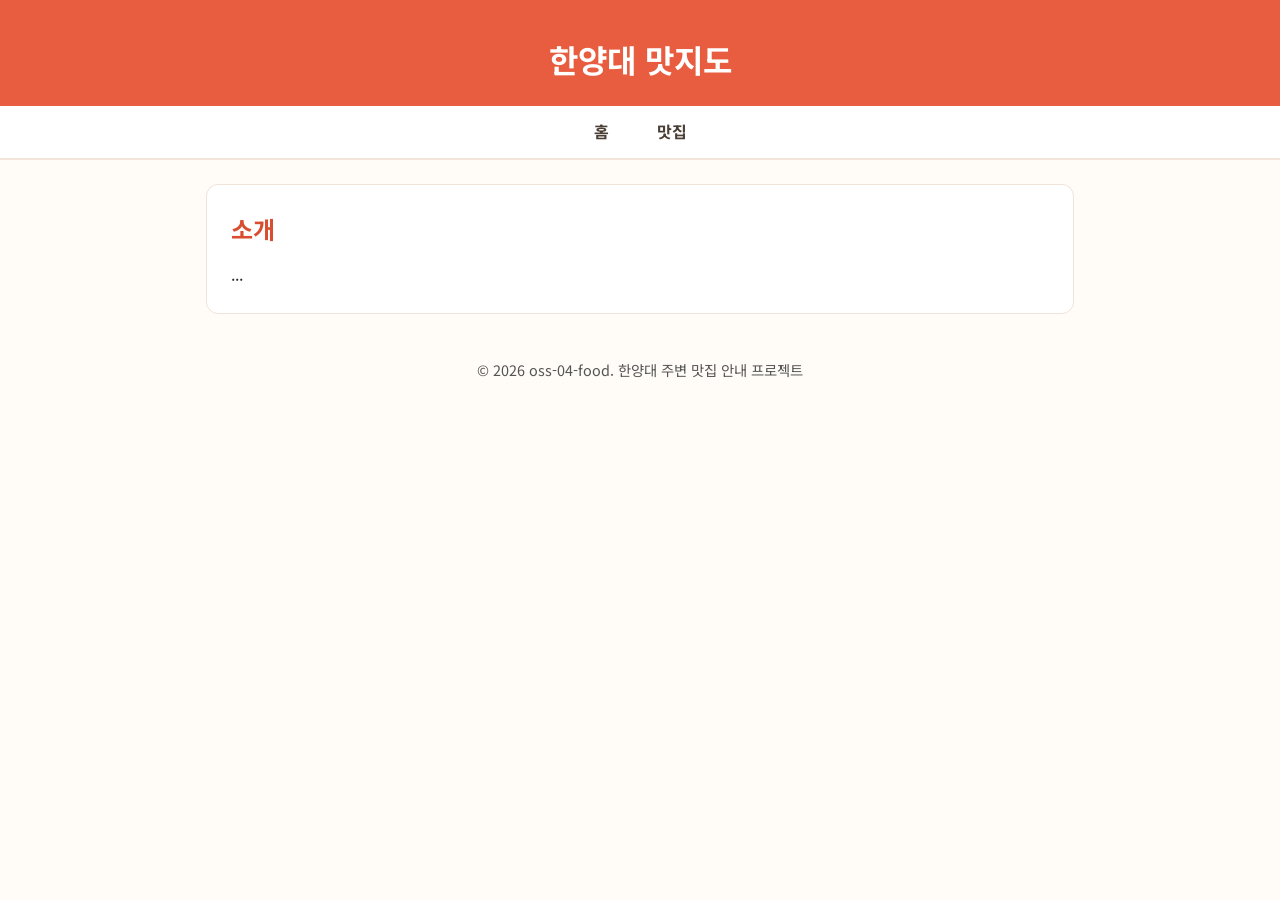
==== index.html @ 251c8cad "fix: 홈(index.html) 하단 푸터 문구를 프로젝트 안내 문구로 수정" ====
<!DOCTYPE html>
<html lang="ko">
<head>
  <meta charset="UTF-8">
  <meta name="viewport" content="width=device-width, initial-scale=1.0">
  <title>한양대 맛지도</title>
  <link href="https://fonts.googleapis.com/css?family=Noto+Sans+KR&display=swap" rel="stylesheet">
  <link rel="stylesheet" href="css/style.css">
</head>
<body>
  <header><h1>한양대 맛지도</h1></header>
  <nav>
    <ul>
      <li><a href="index.html">홈</a></li>
      <li><a href="pages/food.html">맛집</a></li>
    </ul>
  </nav>
  <main>
    <section><h2>소개</h2><p>...</p></section>
  </main>
    <footer>
    <p>&copy; 2026 oss-04-food. 한양대 주변 맛집 안내 프로젝트</p>
  </footer>

</body>
</html>
---- css/style.css ----
/* 전체 여백 초기화 */
* {
  box-sizing: border-box;
  margin: 0;
  padding: 0;
}

/* 1. 전체 폰트 및 기본 배경색·글자색 */
body {
  font-family: 'Noto Sans KR', sans-serif;
  font-size: 1rem;
  line-height: 1.7;
  background-color: #FFFBF7; /* 메인 배경: 크림 아이보리 */
  color: #2D2A26;            /* 기본 글자: 진한 차콜 블랙 */
}

/* 2. 상단 제목 영역 색상 */
header {
  background-color: #E85D3F; /* 포인트 색: 코랄 오렌지 */
  color: #FFFFFF;            /* 제목 글자: 흰색 */
  text-align: center;
  padding: 32px 16px 20px;
}

header h1 {
  font-size: 2rem;
  font-weight: 700;
}

/* 3. 상단 메뉴바 색상 */
nav {
  background-color: #FFFFFF;
  border-bottom: 2px solid #F3E5DC;
  padding: 12px 0;
}

nav ul {
  display: flex;
  justify-content: center;
  gap: 20px;
  list-style: none;
}

nav a {
  color: #4A3F35;
  text-decoration: none;
  font-weight: 700;
  padding: 6px 14px;
  border-radius: 8px;
}

nav a:hover {
  background-color: #FFEAE3;
  color: #E85D3F;
}

/* 4. 본문 카드 구역 색상 */
main {
  max-width: 900px;
  margin: 24px auto;
  padding: 0 16px;
}

section {
  background-color: #FFFFFF;
  border: 1px solid #F0E4D8;
  padding: 24px;
  margin-bottom: 20px;
  border-radius: 12px;
}

h2 {
  color: #D94E30;
  margin-bottom: 12px;
}

/* 5. 바닥글 색상 */
footer {
  text-align: center;
  padding: 20px;
  color: #555555;
  font-size: 0.9rem;
}
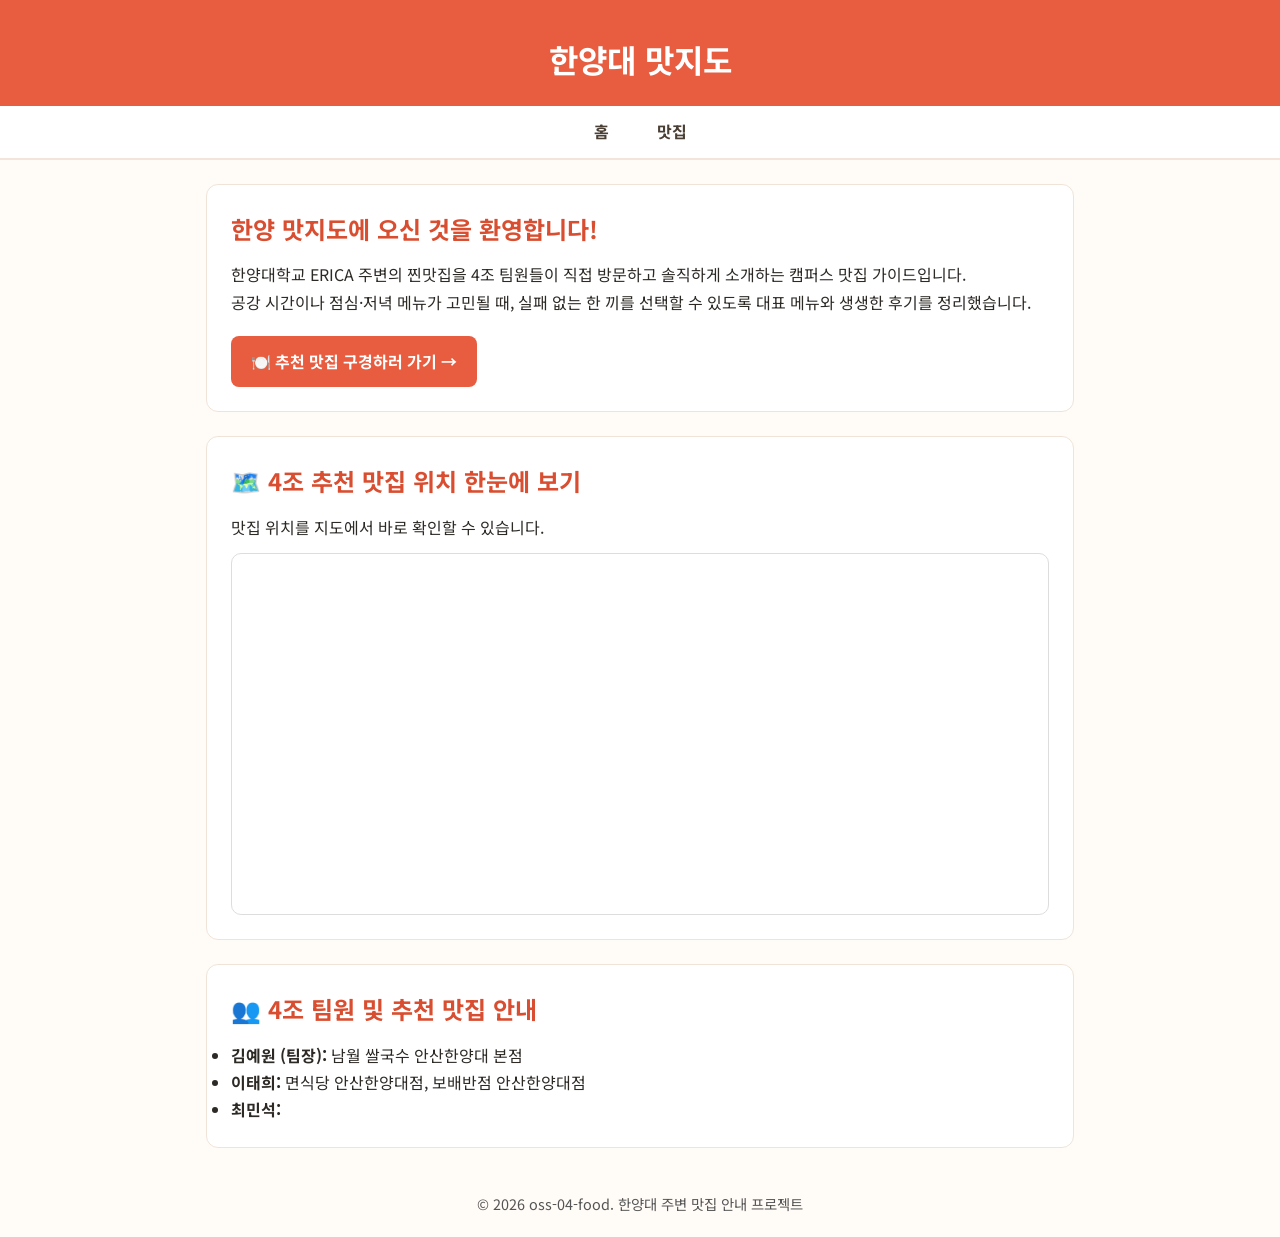
==== commit 89fbd18a: "feat: 메인 홈(index.html)에 4조 추천 맛집 3곳이 표시된 전용 Google 내 지도 임베드 추가" ====
--- a/index.html
+++ b/index.html
@@ -16,11 +16,41 @@
     </ul>
   </nav>
   <main>
-    <section><h2>소개</h2><p>...</p></section>
+    <section>
+      <h2>한양 맛지도에 오신 것을 환영합니다!</h2>
+      <p>한양대학교 ERICA 주변의 찐맛집을 4조 팀원들이 직접 방문하고 솔직하게 소개하는 캠퍼스 맛집 가이드입니다.</p>
+      <p>공강 시간이나 점심·저녁 메뉴가 고민될 때, 실패 없는 한 끼를 선택할 수 있도록 대표 메뉴와 생생한 후기를 정리했습니다.</p>
+      <p style="margin-top: 20px;">
+        <a href="pages/food.html" style="display: inline-block; background-color: #E85D3F; color: #FFFFFF; padding: 12px 20px; border-radius: 8px; text-decoration: none; font-weight: bold;">
+          🍽️ 추천 맛집 구경하러 가기 →
+        </a>
+      </p>
+    </section>
+
+    <section style="margin-top: 24px;">
+      <h2>🗺️ 4조 추천 맛집 위치 한눈에 보기</h2>
+      <p>맛집 위치를 지도에서 바로 확인할 수 있습니다.</p>
+      <div style="margin-top: 12px; border-radius: 10px; overflow: hidden; border: 1px solid #dddddd;">
+        <iframe
+          title="한양 맛지도 - 4조 추천 맛집 위치"
+          src="https://www.google.com/maps/d/embed?mid=1iUO8c96hVF"
+          width="100%"
+          height="360"
+          style="border: 0; display: block;"
+          loading="lazy">
+        </iframe>
+      </div>
+    </section>
+
+    <section style="margin-top: 24px;">
+      <h2>👥 4조 팀원 및 추천 맛집 안내</h2>
+      <ul>
+        <li><strong>김예원 (팀장):</strong> 남월 쌀국수 안산한양대 본점</li>
+        <li><strong>이태희:</strong> 면식당 안산한양대점, 보배반점 안산한양대점</li>
+        <li><strong>최민석:</strong>  </li>
+      </ul>
+    </section>
   </main>
-    <footer>
-    <p>&copy; 2026 oss-04-food. 한양대 주변 맛집 안내 프로젝트</p>
-  </footer>
-
+  <footer><p>&copy; 2026 oss-04-food. 한양대 주변 맛집 안내 프로젝트</p></footer>
 </body>
 </html>
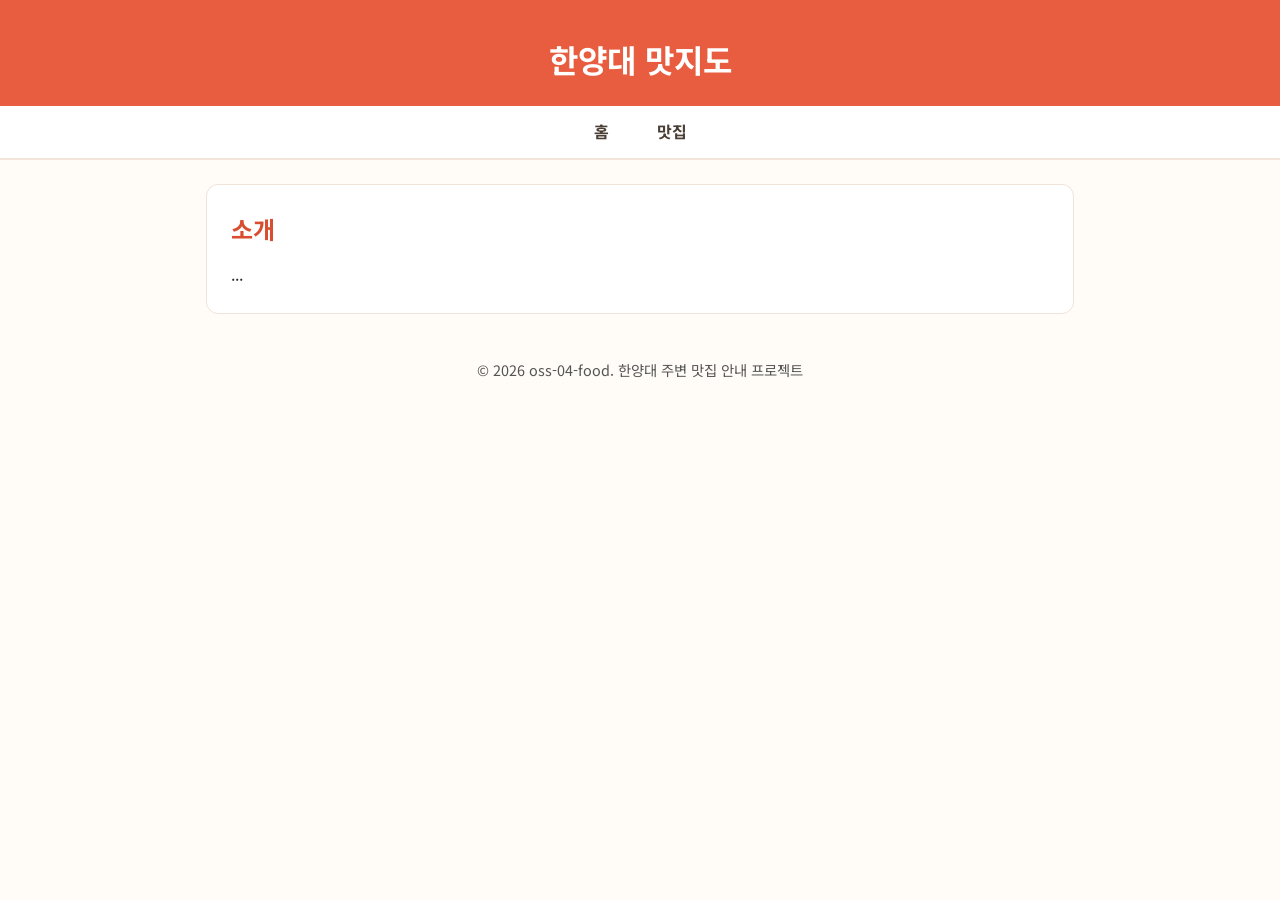
==== commit 54050e50: "Merge pull request #49 from kyw070314/kyw070314-patch-20 fix: 홈(index.html) 하단 푸터 문구를 프로젝트 안내 문구로 수정" ====
--- a/index.html
+++ b/index.html
@@ -16,41 +16,11 @@
     </ul>
   </nav>
   <main>
-    <section>
-      <h2>한양 맛지도에 오신 것을 환영합니다!</h2>
-      <p>한양대학교 ERICA 주변의 찐맛집을 4조 팀원들이 직접 방문하고 솔직하게 소개하는 캠퍼스 맛집 가이드입니다.</p>
-      <p>공강 시간이나 점심·저녁 메뉴가 고민될 때, 실패 없는 한 끼를 선택할 수 있도록 대표 메뉴와 생생한 후기를 정리했습니다.</p>
-      <p style="margin-top: 20px;">
-        <a href="pages/food.html" style="display: inline-block; background-color: #E85D3F; color: #FFFFFF; padding: 12px 20px; border-radius: 8px; text-decoration: none; font-weight: bold;">
-          🍽️ 추천 맛집 구경하러 가기 →
-        </a>
-      </p>
-    </section>
+    <section><h2>소개</h2><p>...</p></section>
+  </main>
+    <footer>
+    <p>&copy; 2026 oss-04-food. 한양대 주변 맛집 안내 프로젝트</p>
+  </footer>
 
-    <section style="margin-top: 24px;">
-      <h2>🗺️ 4조 추천 맛집 위치 한눈에 보기</h2>
-      <p>맛집 위치를 지도에서 바로 확인할 수 있습니다.</p>
-      <div style="margin-top: 12px; border-radius: 10px; overflow: hidden; border: 1px solid #dddddd;">
-        <iframe
-          title="한양 맛지도 - 4조 추천 맛집 위치"
-          src="https://www.google.com/maps/d/embed?mid=1iUO8c96hVF"
-          width="100%"
-          height="360"
-          style="border: 0; display: block;"
-          loading="lazy">
-        </iframe>
-      </div>
-    </section>
-
-    <section style="margin-top: 24px;">
-      <h2>👥 4조 팀원 및 추천 맛집 안내</h2>
-      <ul>
-        <li><strong>김예원 (팀장):</strong> 남월 쌀국수 안산한양대 본점</li>
-        <li><strong>이태희:</strong> 면식당 안산한양대점, 보배반점 안산한양대점</li>
-        <li><strong>최민석:</strong>  </li>
-      </ul>
-    </section>
-  </main>
-  <footer><p>&copy; 2026 oss-04-food. 한양대 주변 맛집 안내 프로젝트</p></footer>
 </body>
 </html>
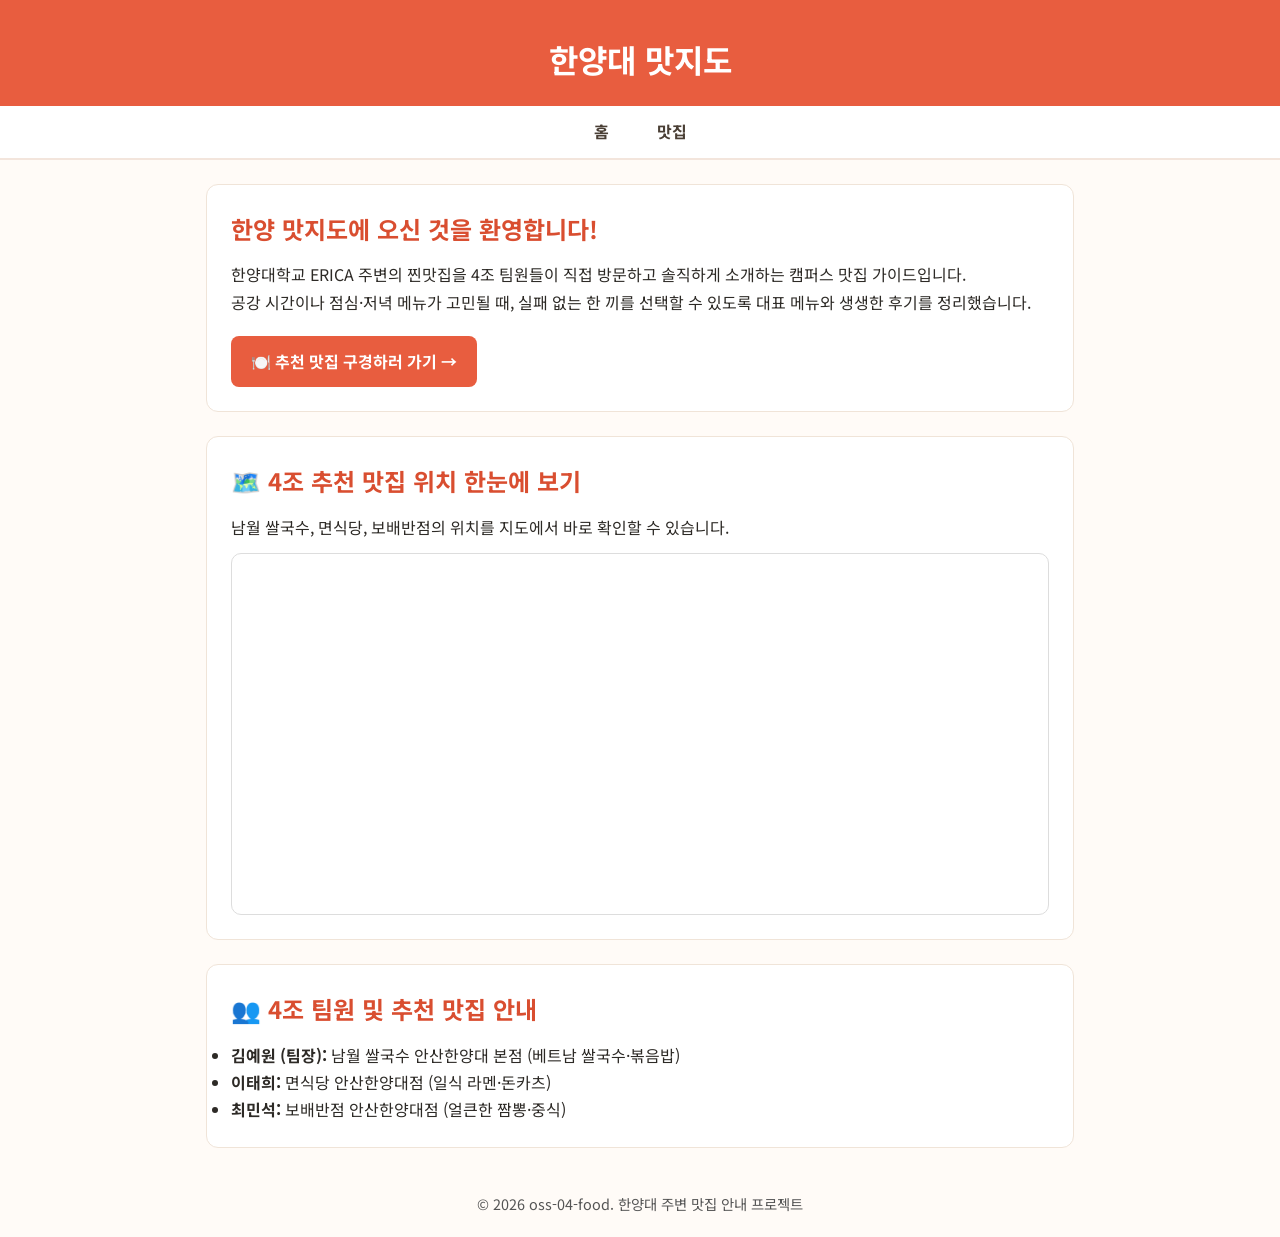
==== commit cc26dbb6: "Merge branch 'main' into kyw070314-patch-22" ====
--- a/index.html
+++ b/index.html
@@ -16,11 +16,41 @@
     </ul>
   </nav>
   <main>
-    <section><h2>소개</h2><p>...</p></section>
+    <section>
+      <h2>한양 맛지도에 오신 것을 환영합니다!</h2>
+      <p>한양대학교 ERICA 주변의 찐맛집을 4조 팀원들이 직접 방문하고 솔직하게 소개하는 캠퍼스 맛집 가이드입니다.</p>
+      <p>공강 시간이나 점심·저녁 메뉴가 고민될 때, 실패 없는 한 끼를 선택할 수 있도록 대표 메뉴와 생생한 후기를 정리했습니다.</p>
+      <p style="margin-top: 20px;">
+        <a href="pages/food.html" style="display: inline-block; background-color: #E85D3F; color: #FFFFFF; padding: 12px 20px; border-radius: 8px; text-decoration: none; font-weight: bold;">
+          🍽️ 추천 맛집 구경하러 가기 →
+        </a>
+      </p>
+    </section>
+
+    <section style="margin-top: 24px;">
+      <h2>🗺️ 4조 추천 맛집 위치 한눈에 보기</h2>
+      <p>남월 쌀국수, 면식당, 보배반점의 위치를 지도에서 바로 확인할 수 있습니다.</p>
+      <div style="margin-top: 12px; border-radius: 10px; overflow: hidden; border: 1px solid #dddddd;">
+        <iframe
+          title="한양 맛지도 - 4조 추천 맛집 위치"
+          src="https://www.google.com/maps/d/embed?mid=1iUO8c96hVF"
+          width="100%"
+          height="360"
+          style="border: 0; display: block;"
+          loading="lazy">
+        </iframe>
+      </div>
+    </section>
+
+    <section style="margin-top: 24px;">
+      <h2>👥 4조 팀원 및 추천 맛집 안내</h2>
+      <ul>
+        <li><strong>김예원 (팀장):</strong> 남월 쌀국수 안산한양대 본점 (베트남 쌀국수·볶음밥)</li>
+        <li><strong>이태희:</strong> 면식당 안산한양대점 (일식 라멘·돈카츠)</li>
+        <li><strong>최민석:</strong> 보배반점 안산한양대점 (얼큰한 짬뽕·중식)</li>
+      </ul>
+    </section>
   </main>
-    <footer>
-    <p>&copy; 2026 oss-04-food. 한양대 주변 맛집 안내 프로젝트</p>
-  </footer>
-
+  <footer><p>&copy; 2026 oss-04-food. 한양대 주변 맛집 안내 프로젝트</p></footer>
 </body>
 </html>
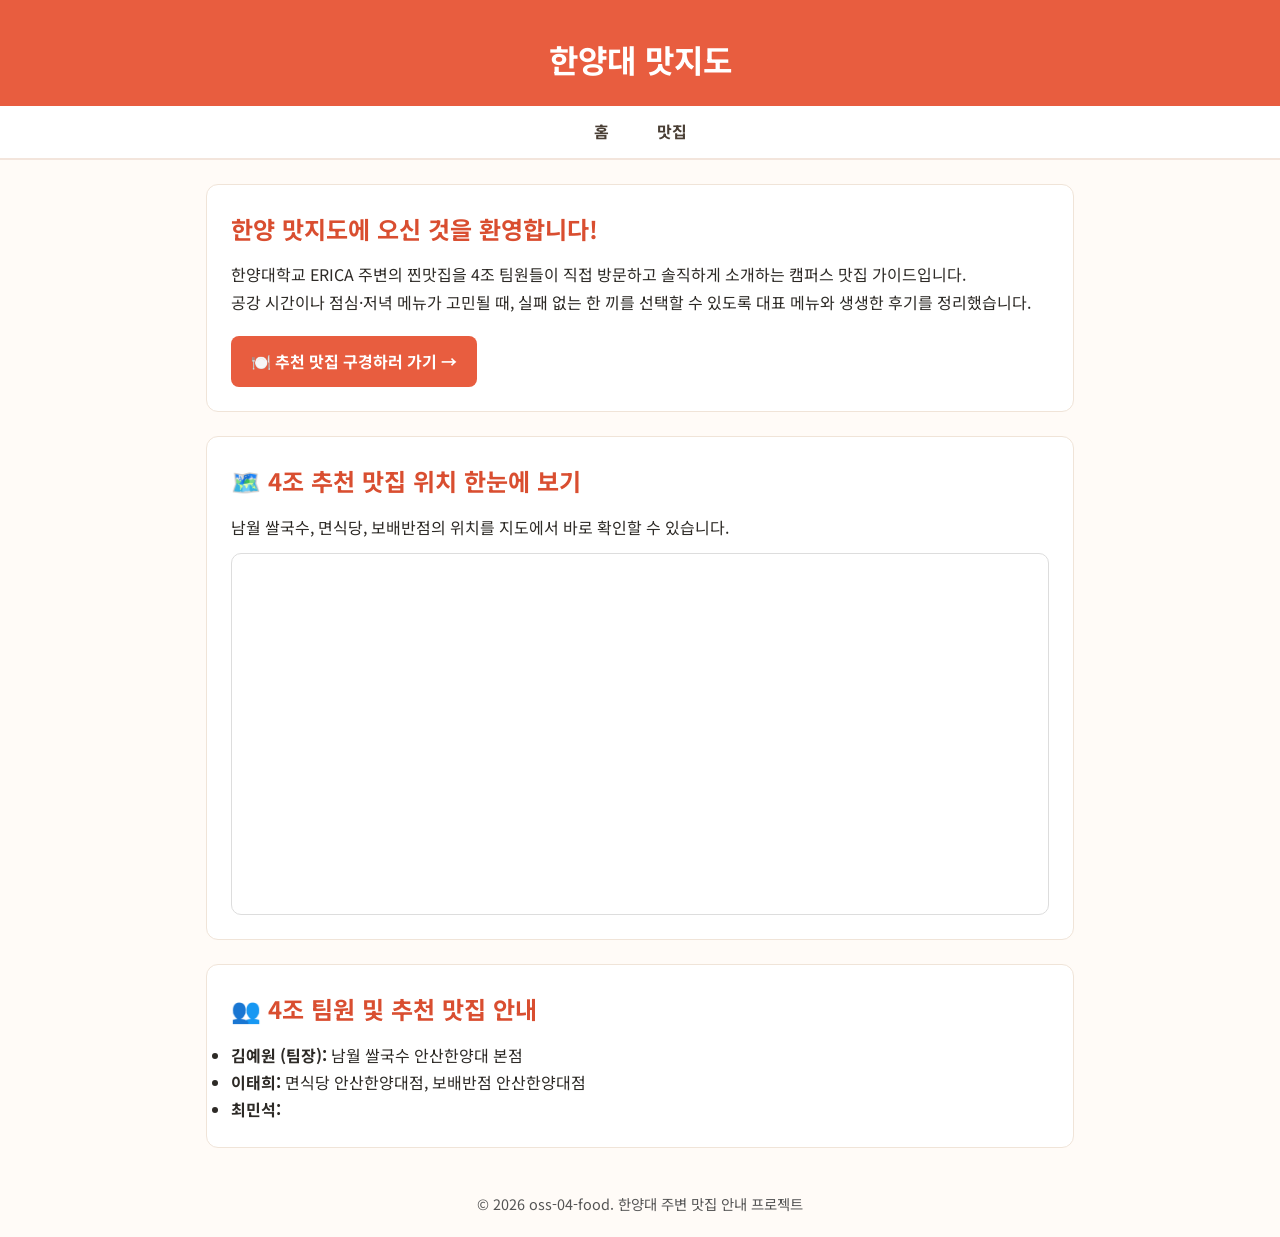
==== commit abdf3f0d: "Update index.html" ====
--- a/index.html
+++ b/index.html
@@ -45,9 +45,9 @@
     <section style="margin-top: 24px;">
       <h2>👥 4조 팀원 및 추천 맛집 안내</h2>
       <ul>
-        <li><strong>김예원 (팀장):</strong> 남월 쌀국수 안산한양대 본점 (베트남 쌀국수·볶음밥)</li>
-        <li><strong>이태희:</strong> 면식당 안산한양대점 (일식 라멘·돈카츠)</li>
-        <li><strong>최민석:</strong> 보배반점 안산한양대점 (얼큰한 짬뽕·중식)</li>
+        <li><strong>김예원 (팀장):</strong> 남월 쌀국수 안산한양대 본점</li>
+        <li><strong>이태희:</strong> 면식당 안산한양대점, 보배반점 안산한양대점</li>
+        <li><strong>최민석:</strong> </li>
       </ul>
     </section>
   </main>
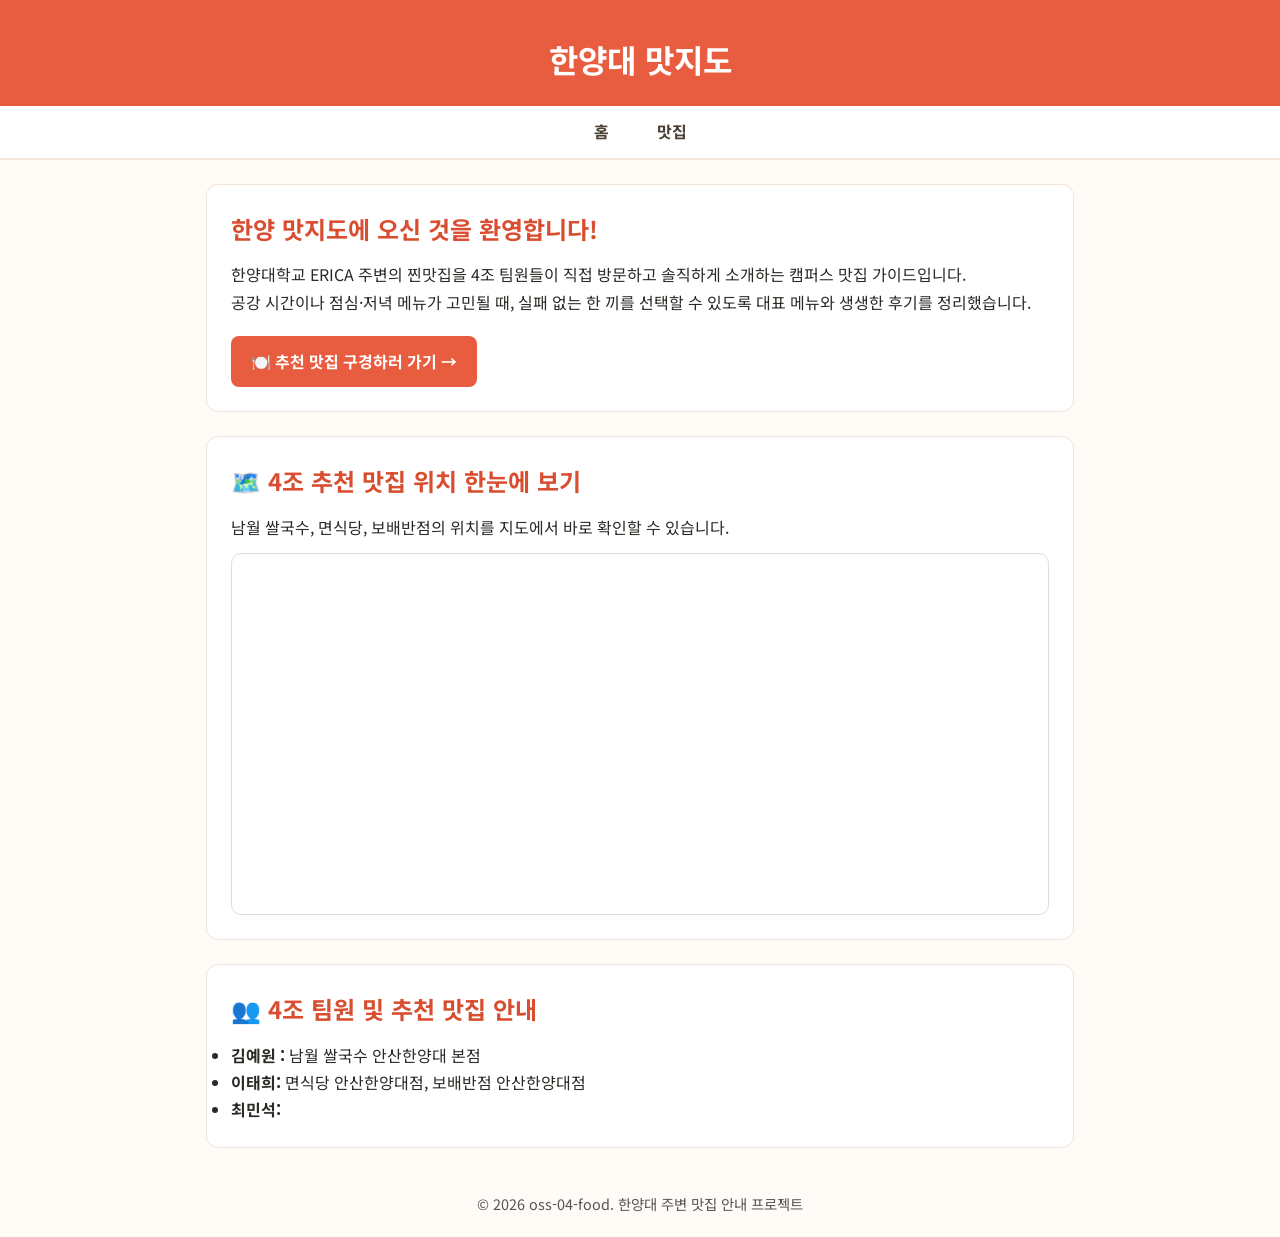
==== commit 9dde6cb5: "fix: Google 내 지도 URL 수정" ====
--- a/index.html
+++ b/index.html
@@ -33,7 +33,7 @@
       <div style="margin-top: 12px; border-radius: 10px; overflow: hidden; border: 1px solid #dddddd;">
         <iframe
           title="한양 맛지도 - 4조 추천 맛집 위치"
-          src="https://www.google.com/maps/d/embed?mid=1iUO8c96hVF"
+          src="https://www.google.com/maps/d/edit?mid=1iUO8c96hVF1Zu6J6IX4d8TjvW1f1Qcg&usp=sharing"
           width="100%"
           height="360"
           style="border: 0; display: block;"
@@ -45,7 +45,7 @@
     <section style="margin-top: 24px;">
       <h2>👥 4조 팀원 및 추천 맛집 안내</h2>
       <ul>
-        <li><strong>김예원 (팀장):</strong> 남월 쌀국수 안산한양대 본점</li>
+        <li><strong>김예원 :</strong> 남월 쌀국수 안산한양대 본점</li>
         <li><strong>이태희:</strong> 면식당 안산한양대점, 보배반점 안산한양대점</li>
         <li><strong>최민석:</strong> </li>
       </ul>
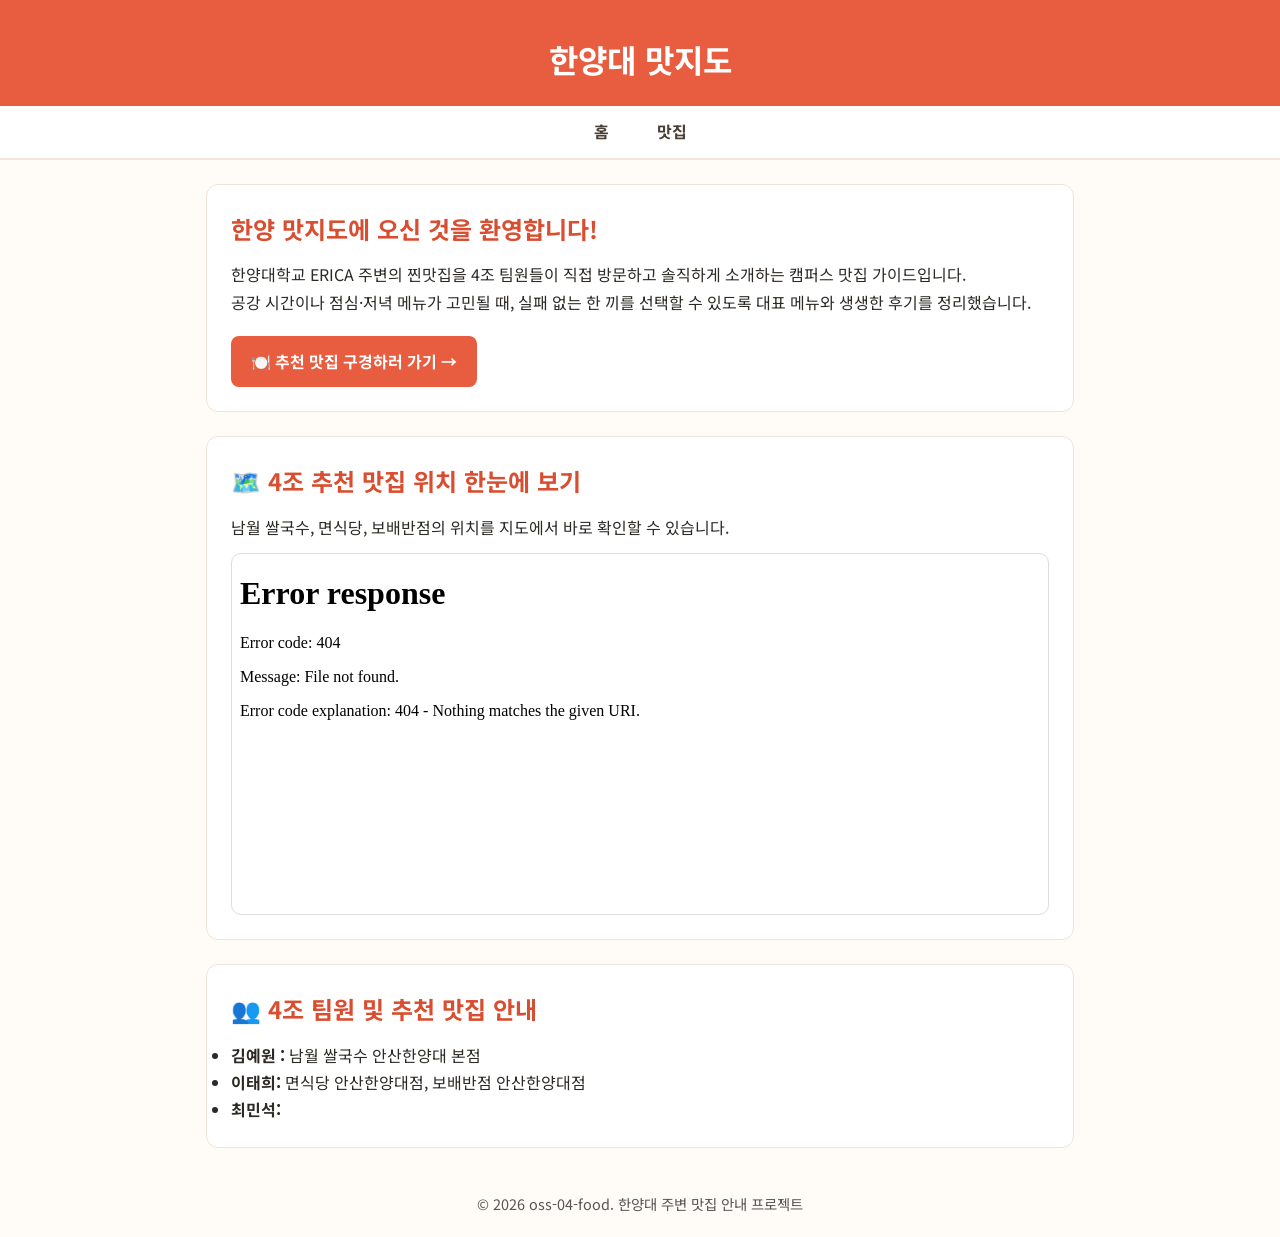
==== commit 02a01be6: "fix: Google 내 지도 공식 임베드 URL(&ehbc 파라미터 포함)로 수정하여 403 오류 해결" ====
--- a/index.html
+++ b/index.html
@@ -33,7 +33,7 @@
       <div style="margin-top: 12px; border-radius: 10px; overflow: hidden; border: 1px solid #dddddd;">
         <iframe
           title="한양 맛지도 - 4조 추천 맛집 위치"
-          src="https://www.google.com/maps/d/edit?mid=1iUO8c96hVF1Zu6J6IX4d8TjvW1f1Qcg&usp=sharing"
+          src=<iframe src="https://www.google.com/maps/d/embed?mid=1iUO8c96hVF1Zu6J6IX4d8TjvW1f1Qcg&ehbc=2E312F" 
           width="100%"
           height="360"
           style="border: 0; display: block;"
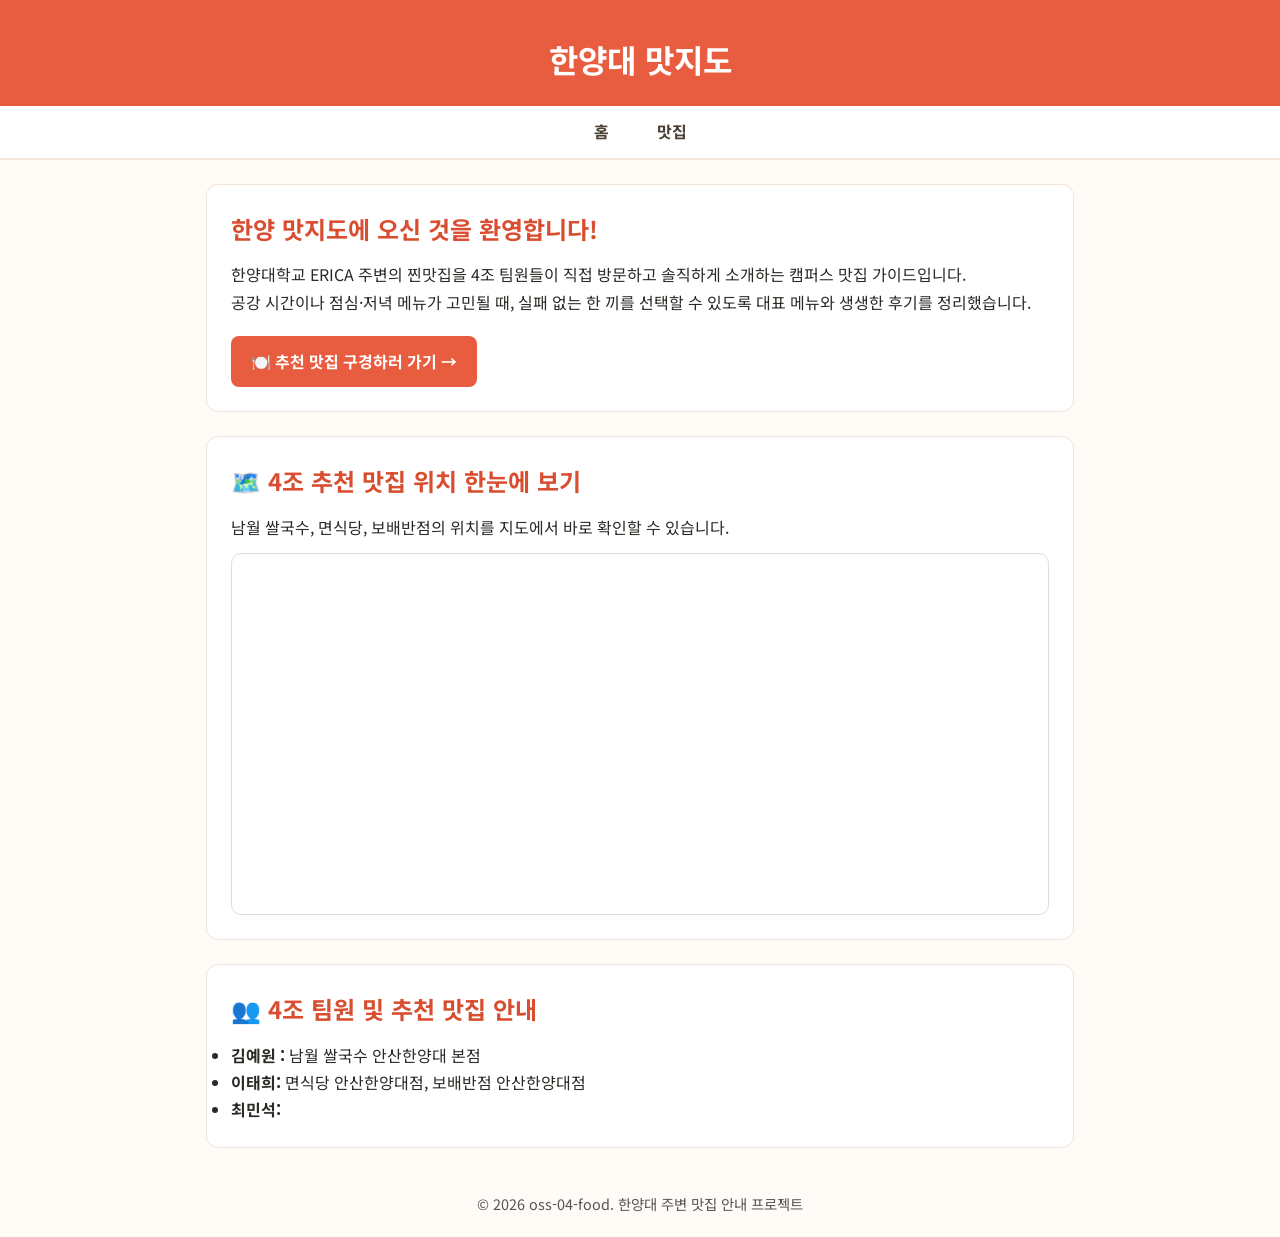
==== commit fcd6caa3: "Update index.html" ====
--- a/index.html
+++ b/index.html
@@ -33,7 +33,7 @@
       <div style="margin-top: 12px; border-radius: 10px; overflow: hidden; border: 1px solid #dddddd;">
         <iframe
           title="한양 맛지도 - 4조 추천 맛집 위치"
-          src=<iframe src="https://www.google.com/maps/d/embed?mid=1iUO8c96hVF1Zu6J6IX4d8TjvW1f1Qcg&ehbc=2E312F" 
+          src="https://www.google.com/maps/d/embed?mid=1iUO8c96hVF1Zu6J6IX4d8TjvW1f1Qcg&ehbc=2E312F"
           width="100%"
           height="360"
           style="border: 0; display: block;"
@@ -41,6 +41,7 @@
         </iframe>
       </div>
     </section>
+
 
     <section style="margin-top: 24px;">
       <h2>👥 4조 팀원 및 추천 맛집 안내</h2>
